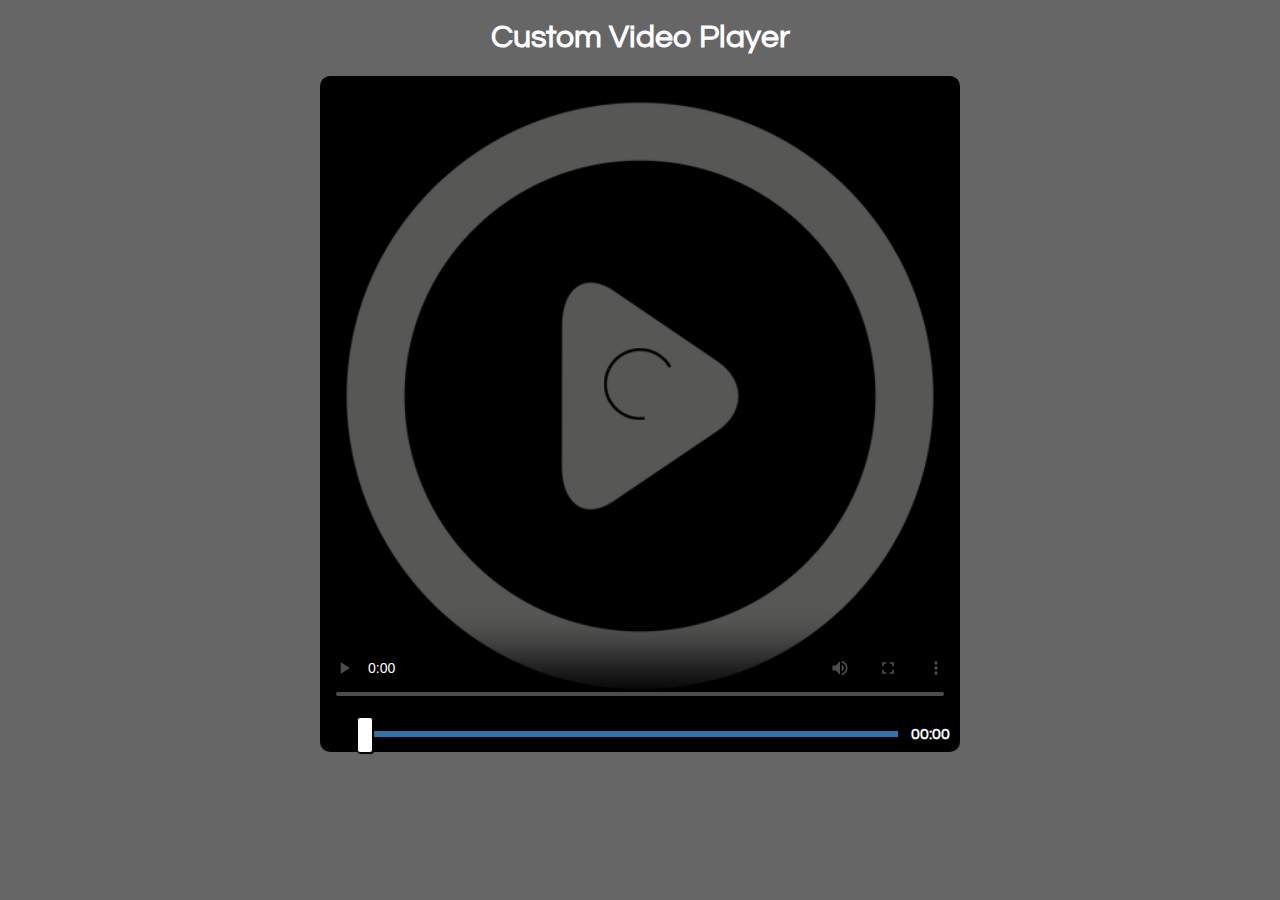
==== custom_video_player/index.html @ f5d7a221 "video player markup completed" ====
<!DOCTYPE html>
<html lang="en">
  <head>
    <meta charset="UTF-8" />
    <meta name="viewport" content="width=device-width, initial-scale=1.0" />
    <link
      rel="stylesheet"
      href="https://cdnjs.cloudflare.com/ajax/libs/font-awesome/5.15.1/css/all.min.css"
      integrity="sha512-+4zCK9k+qNFUR5X+cKL9EIR+ZOhtIloNl9GIKS57V1MyNsYpYcUrUeQc9vNfzsWfV28IaLL3i96P9sdNyeRssA=="
      crossorigin="anonymous"
    />
    <link rel="stylesheet" href="./css/progress.css" />
    <link rel="stylesheet" href="./css/style.css" />
    <title>custom video player</title>
  </head>
  <body>
    <h1>Custom Video Player</h1>
    <video
      src="./videos/gone.mp4"
      controls
      id="video"
      class="screen"
      poster="./img/poster.png"
    ></video>
    <div class="controls">
      <button class="btn" id="play"><i class="fas fa-play fa-2x"></i></button>
      <button class="btn" id="stop"><i class="fas fa-stop fa-2x"></i></button>
      <input
        type="range"
        id="progress"
        class="progress"
        min="0"
        max="100"
        step="0.1"
        value="0"
      />
      <span class="timestamp" id="timestamp">00:00</span>
    </div>
    <script src="./script.js"></script>
  </body>
</html>
---- custom_video_player/css/progress.css ----
/* SOURCE: https://css-tricks.com/styling-cross-browser-compatible-range-inputs-css/ */

input[type='range'] {
	-webkit-appearance: none; /* Hides the slider so that custom slider can be made */
	width: 100%; /* Specific width is required for Firefox. */
	background: transparent; /* Otherwise white in Chrome */
}

input[type='range']::-webkit-slider-thumb {
	-webkit-appearance: none;
}

input[type='range']:focus {
	outline: none; /* Removes the blue border. You should probably do some kind of focus styling for accessibility reasons though. */
}

input[type='range']::-ms-track {
	width: 100%;
	cursor: pointer;

	/* Hides the slider so custom styles can be added */
	background: transparent;
	border-color: transparent;
	color: transparent;
}

/* Special styling for WebKit/Blink */
input[type='range']::-webkit-slider-thumb {
	-webkit-appearance: none;
	border: 1px solid #000000;
	height: 36px;
	width: 16px;
	border-radius: 3px;
	background: #ffffff;
	cursor: pointer;
	margin-top: -14px; /* You need to specify a margin in Chrome, but in Firefox and IE it is automatic */
	box-shadow: 1px 1px 1px #000000, 0px 0px 1px #0d0d0d; /* Add cool effects to your sliders! */
}

/* All the same stuff for Firefox */
input[type='range']::-moz-range-thumb {
	box-shadow: 1px 1px 1px #000000, 0px 0px 1px #0d0d0d;
	border: 1px solid #000000;
	height: 36px;
	width: 16px;
	border-radius: 3px;
	background: #ffffff;
	cursor: pointer;
}

/* All the same stuff for IE */
input[type='range']::-ms-thumb {
	box-shadow: 1px 1px 1px #000000, 0px 0px 1px #0d0d0d;
	border: 1px solid #000000;
	height: 36px;
	width: 16px;
	border-radius: 3px;
	background: #ffffff;
	cursor: pointer;
}

input[type='range']::-webkit-slider-runnable-track {
	width: 100%;
	height: 8.4px;
	cursor: pointer;
	box-shadow: 1px 1px 1px #000000, 0px 0px 1px #0d0d0d;
	background: #3071a9;
	border-radius: 1.3px;
	border: 0.2px solid #010101;
}

input[type='range']:focus::-webkit-slider-runnable-track {
	background: #367ebd;
}

input[type='range']::-moz-range-track {
	width: 100%;
	height: 8.4px;
	cursor: pointer;
	box-shadow: 1px 1px 1px #000000, 0px 0px 1px #0d0d0d;
	background: #3071a9;
	border-radius: 1.3px;
	border: 0.2px solid #010101;
}

input[type='range']::-ms-track {
	width: 100%;
	height: 8.4px;
	cursor: pointer;
	background: transparent;
	border-color: transparent;
	border-width: 16px 0;
	color: transparent;
}
input[type='range']::-ms-fill-lower {
	background: #2a6495;
	border: 0.2px solid #010101;
	border-radius: 2.6px;
	box-shadow: 1px 1px 1px #000000, 0px 0px 1px #0d0d0d;
}
input[type='range']:focus::-ms-fill-lower {
	background: #3071a9;
}
input[type='range']::-ms-fill-upper {
	background: #3071a9;
	border: 0.2px solid #010101;
	border-radius: 2.6px;
	box-shadow: 1px 1px 1px #000000, 0px 0px 1px #0d0d0d;
}
input[type='range']:focus::-ms-fill-upper {
	background: #367ebd;
}
---- custom_video_player/css/style.css ----
@import url("https://fonts.googleapis.com/css2?family=Questrial&display=swap");
* {
  box-sizing: border-box;
}
body {
  font-family: "Questrial", sans-serif;
  display: flex;
  flex-direction: column;
  align-items: center;
  justify-content: center;
  max-height: 100vh;
  margin: 0;
  background-color: #666;
}
h1 {
  color: #ffffff;
}
.controls {
  background: #000000;
  color: #fff;
  border-bottom-left-radius: 10px;
  border-bottom-right-radius: 10px;
  display: flex;
  align-items: center;
  justify-content: center;
  width: 50%;
  padding: 10px;
}
.controls .btn {
  border: 0;
  background: transparent;
  cursor: pointer;
}
.controls .fa-play {
  color: #28a745;
}
.controls .fa-stop {
  color: #dc3545;
}
.controls .fa-pause {
  color: #fff;
}
.controls .timestamp {
  color: #fff;
  font-weight: bold;
  margin-left: 10px;
}

.screen {
  cursor: pointer;
  width: 50%;
  background-color: #000 !important;
  border-top-left-radius: 10px;
  border-top-right-radius: 10px;
}
.btn:focus {
  outline: 0;
}
@media (max-width: 800px) {
  .screen,
  .controls {
    width: 90%;
  }
}
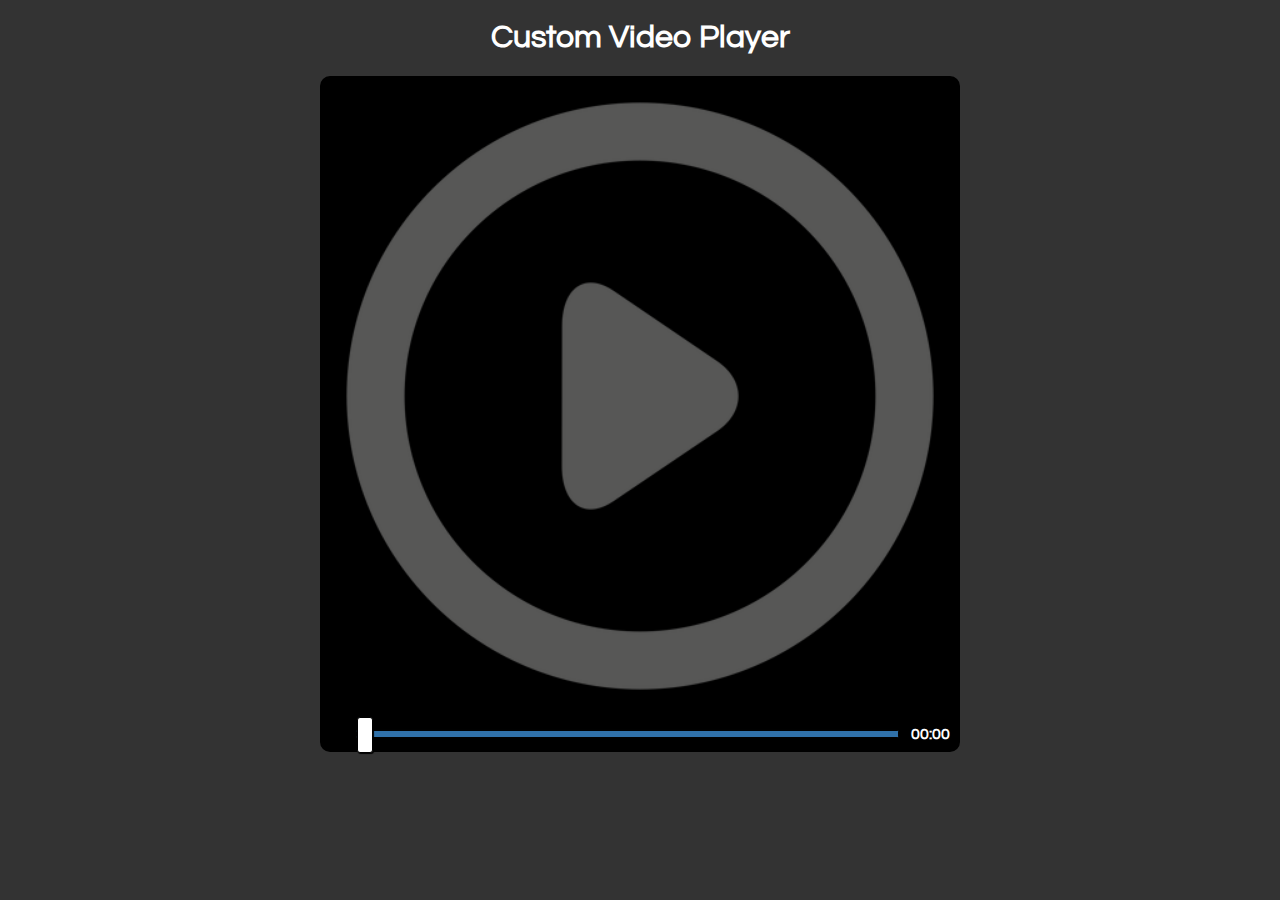
==== commit 1cfee25c: "finished" ====
--- a/custom_video_player/index.html
+++ b/custom_video_player/index.html
@@ -17,7 +17,6 @@
     <h1>Custom Video Player</h1>
     <video
       src="./videos/gone.mp4"
-      controls
       id="video"
       class="screen"
       poster="./img/poster.png"
--- a/custom_video_player/css/progress.css
+++ b/custom_video_player/css/progress.css
@@ -93,7 +93,7 @@
 	color: transparent;
 }
 input[type='range']::-ms-fill-lower {
-	background: #2a6495;
+	background: #043258;
 	border: 0.2px solid #010101;
 	border-radius: 2.6px;
 	box-shadow: 1px 1px 1px #000000, 0px 0px 1px #0d0d0d;
--- a/custom_video_player/css/style.css
+++ b/custom_video_player/css/style.css
@@ -10,13 +10,13 @@
   justify-content: center;
   max-height: 100vh;
   margin: 0;
-  background-color: #666;
+  background-color: #333;
 }
 h1 {
   color: #ffffff;
 }
 .controls {
-  background: #000000;
+  background: #000;
   color: #fff;
   border-bottom-left-radius: 10px;
   border-bottom-right-radius: 10px;
